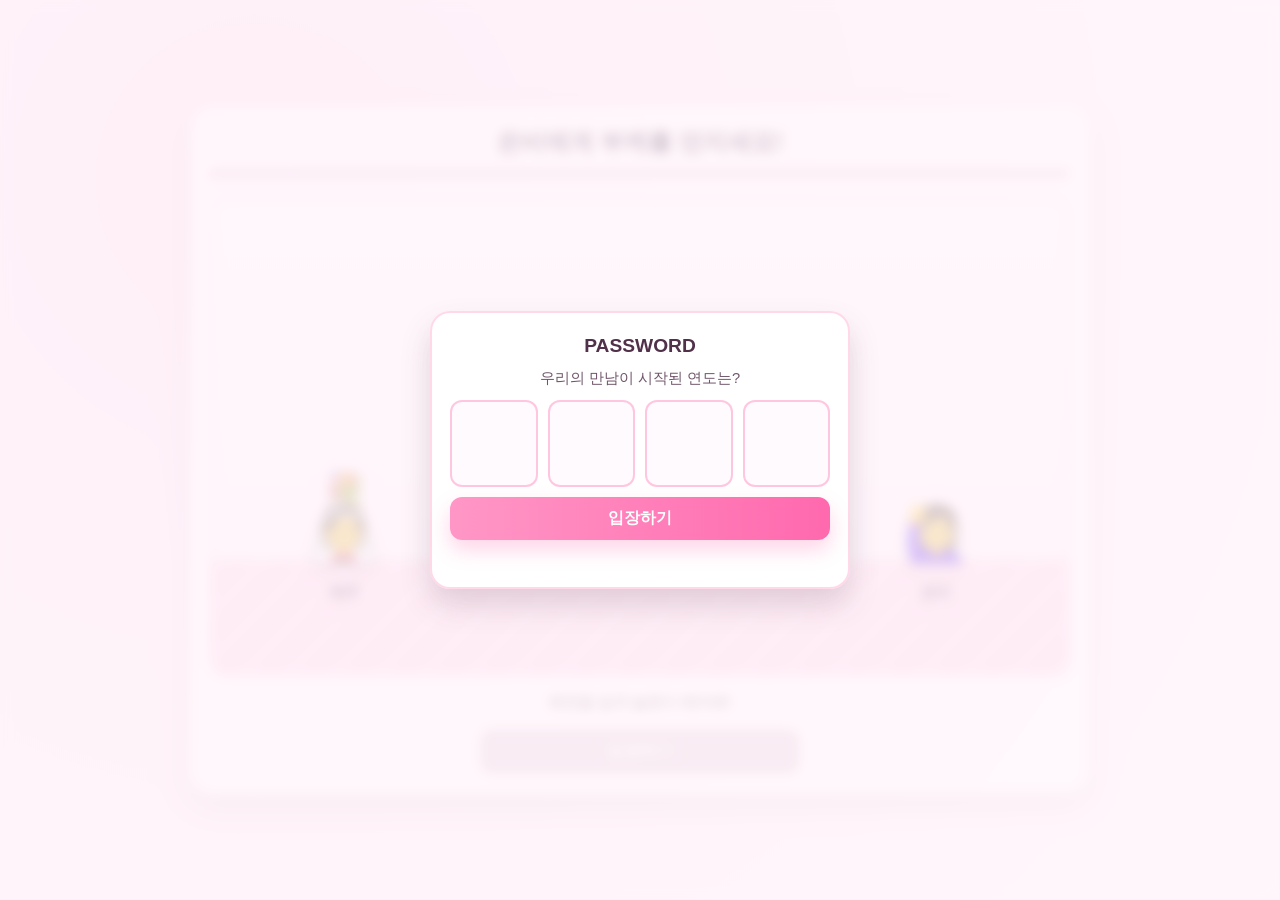
==== index.html @ e1ab9a33 "PIN 인트로, 배경음, 미션, UI 개선" ====
<!doctype html>
<html lang="ko">
<head>
  <meta charset="UTF-8" />
  <meta name="viewport" content="width=device-width, initial-scale=1.0" />
  <title>Eunbi Room</title>
  <link rel="stylesheet" href="style.css" />
</head>
<body>
  <div class="pin-gate" id="pinGate" role="dialog" aria-modal="true" aria-labelledby="pinTitle">
    <div class="pin-card">
      <h2 id="pinTitle" class="pin-title">PASSWORD</h2>
      <p class="pin-desc">우리의 만남이 시작된 연도는?</p>
      <form id="pinForm" class="pin-form" novalidate>
        <div class="pin-slots" id="pinSlots" aria-label="4자리 PIN 입력">
          <input class="pin-slot" type="password" inputmode="numeric" maxlength="1" autocomplete="off" required />
          <input class="pin-slot" type="password" inputmode="numeric" maxlength="1" autocomplete="off" required />
          <input class="pin-slot" type="password" inputmode="numeric" maxlength="1" autocomplete="off" required />
          <input class="pin-slot" type="password" inputmode="numeric" maxlength="1" autocomplete="off" required />
        </div>
        <button class="pin-submit" type="submit">입장하기</button>
      </form>
      <p class="pin-error" id="pinError" aria-live="polite"></p>
    </div>
  </div>

  <main class="app">
    <section class="hud">
      <div>
        <h1 class="title">은비에게 부케를 던지세요!</h1>
        <!-- <p class="hint">화면을 꾹 눌러 부케를 던져요</p> -->
      </div>
      <div class="meter-wrap" aria-live="polite">
        <div class="meter" aria-hidden="true">
          <div class="meter-success-zone" id="meterSuccessZone"></div>
          <div class="meter-fill" id="meterFill"></div>
        </div>
      </div>
    </section>

    <section class="stage" id="stage">
      <div class="ground"></div>
      <div class="confetti-layer" id="confettiLayer" aria-hidden="true"></div>

      <div class="character bride" aria-label="예주">
        👰
        <span class="name">예주</span>
      </div>

      <div class="character friend" aria-label="은비">
        🙋‍♀️
        <span class="name">은비</span>
      </div>

      <div class="bouquet" id="bouquet" aria-hidden="true">💐</div>
    </section>

    <p class="status" id="status">화면을 길게 눌렀다 떼어봐!</p>
    <button class="enter-btn" id="enterBtn" type="button" disabled>입장하기</button>
  </main>
  <div class="page-fade" id="pageFade" aria-hidden="true"></div>
  <iframe
    id="bgmPlayer"
    class="bgm-player"
    title="background music"
    src=""
    allow="autoplay; encrypted-media"
    referrerpolicy="strict-origin-when-cross-origin"
  ></iframe>

  <script src="script.js"></script>
</body>
</html>
---- style.css ----
:root {
  --bg1: #ffe6f2;
  --bg2: #fff7fb;
  --panel: rgba(255, 255, 255, 0.75);
  --text: #51304a;
  --accent: #ff6fae;
  --shadow: 0 12px 30px rgba(81, 48, 74, 0.16);
}

* {
  box-sizing: border-box;
}

body {
  margin: 0;
  min-height: 100vh;
  font-family: "Segoe UI", "Apple SD Gothic Neo", sans-serif;
  color: var(--text);
  background: radial-gradient(circle at 20% 20%, #ffd7ea 0%, var(--bg1) 35%, var(--bg2) 100%);
  display: grid;
  place-items: center;
  padding: 16px;
  user-select: none;
  -webkit-user-select: none;
  overflow: hidden;
}

body.pin-locked {
  overflow: hidden;
}

body.fading-out {
  pointer-events: none;
}

.app {
  width: min(900px, 100%);
  background: var(--panel);
  backdrop-filter: blur(4px);
  border-radius: 24px;
  box-shadow: var(--shadow);
  padding: 20px;
  display: grid;
  gap: 16px;
  transition: opacity 420ms ease, transform 420ms ease;
}

body.pin-locked .app {
  filter: blur(4px);
  opacity: 0.55;
  pointer-events: none;
}

.pin-gate {
  position: fixed;
  inset: 0;
  z-index: 200;
  display: grid;
  place-items: center;
  background: rgba(255, 247, 251, 0.78);
  backdrop-filter: blur(6px);
}

.pin-card {
  width: min(420px, calc(100% - 28px));
  background: rgba(255, 255, 255, 0.95);
  border: 2px solid rgba(255, 170, 205, 0.45);
  border-radius: 20px;
  box-shadow: 0 16px 30px rgba(81, 48, 74, 0.18);
  padding: 22px 18px 18px;
  display: grid;
  gap: 12px;
}

.pin-title {
  margin: 0;
  text-align: center;
  font-size: 1.2rem;
}

.pin-desc {
  margin: 0;
  text-align: center;
  opacity: 0.82;
  font-size: 0.92rem;
}

.pin-form {
  display: grid;
  gap: 10px;
}

.pin-slots {
  display: grid;
  grid-template-columns: repeat(4, 1fr);
  gap: 10px;
}

.pin-slot {
  width: 100%;
  aspect-ratio: 1 / 1;
  border: 2px solid rgba(255, 185, 218, 0.8);
  border-radius: 12px;
  font-size: 1.2rem;
  text-align: center;
  color: #51304a;
  background: #fffafd;
  outline: none;
}

.pin-slot:focus {
  border-color: #ff7db8;
  box-shadow: 0 0 0 3px rgba(255, 125, 184, 0.2);
}

.pin-submit {
  border: 0;
  border-radius: 12px;
  padding: 11px 14px;
  font-size: 0.98rem;
  font-weight: 700;
  color: #fff;
  cursor: pointer;
  background: linear-gradient(90deg, #ff97c6, #ff69ae);
  box-shadow: 0 10px 20px rgba(255, 105, 174, 0.28);
}

.pin-error {
  margin: 0;
  min-height: 1.2em;
  text-align: center;
  font-size: 0.9rem;
  color: #d63f82;
}

.pin-gate.is-hidden {
  display: none;
}

.bgm-player {
  position: fixed;
  width: 1px;
  height: 1px;
  opacity: 0;
  pointer-events: none;
  border: 0;
  inset: auto auto 0 0;
}

body.fading-out .app {
  opacity: 0.18;
  transform: scale(0.985);
}

.hud {
  display: grid;
  grid-template-columns: 1fr;
  gap: 10px;
}

.hud > div:first-child {
  width: 100%;
}

.title {
  margin: 0;
  font-size: clamp(1.15rem, 2vw, 1.5rem);
  text-align: center;
}

.hint {
  margin: 0;
  font-size: 0.95rem;
  opacity: 0.88;
}

.meter-wrap {
  display: flex;
  align-items: center;
  gap: 8px;
  width: 100%;
}

.meter {
  position: relative;
  height: 12px;
  border-radius: 999px;
  background: #f8d9e9;
  overflow: hidden;
  flex: 1;
  box-shadow: inset 0 2px 6px rgba(81, 48, 74, 0.15);
}

.meter-success-zone {
  position: absolute;
  left: 0%;
  width: 0%;
  top: 0;
  bottom: 0;
  background: rgba(255, 183, 216, 0.6);
  border-left: 1px solid rgba(255, 126, 182, 0.9);
  border-right: 1px solid rgba(255, 126, 182, 0.9);
  pointer-events: none;
}

.meter-fill {
  position: relative;
  z-index: 1;
  width: 0%;
  height: 100%;
  background: linear-gradient(90deg, #ffa2cd, #ff6fae);
  transition: width 60ms linear;
}

.stage {
  position: relative;
  height: min(56vh, 480px);
  border-radius: 18px;
  background:
    linear-gradient(to top, #ffe1ef 0 24%, transparent 24% 100%),
    linear-gradient(180deg, #fff9fd 0%, #ffeef7 100%);
  border: 2px solid rgba(255, 111, 174, 0.25);
  overflow: hidden;
  touch-action: none;
}

.stage.locked {
  pointer-events: none;
}

.confetti-layer {
  position: absolute;
  inset: 0;
  pointer-events: none;
  overflow: hidden;
}

.ground {
  position: absolute;
  left: 0;
  right: 0;
  bottom: 0;
  height: 24%;
  background: repeating-linear-gradient(
    -45deg,
    rgba(255, 111, 174, 0.15) 0 16px,
    rgba(255, 111, 174, 0.2) 16px 32px
  );
}

.character {
  position: absolute;
  bottom: 18%;
  width: clamp(68px, 10vw, 92px);
  aspect-ratio: 1 / 1.2;
  display: grid;
  place-items: center;
  font-size: clamp(36px, 5.8vw, 54px);
  filter: drop-shadow(0 8px 8px rgba(81, 48, 74, 0.2));
}

.bride {
  left: 10%;
}

.friend {
  right: 10%;
}

.friend.caught {
  animation: caught-bounce 360ms ease-out 2;
}

.name {
  position: absolute;
  top: calc(100% - 6px);
  left: 50%;
  transform: translateX(-50%);
  font-size: clamp(0.8rem, 1.7vw, 0.95rem);
  white-space: nowrap;
  font-weight: 600;
}

.bouquet {
  position: absolute;
  left: 13%;
  bottom: 34%;
  width: clamp(32px, 5vw, 44px);
  aspect-ratio: 1;
  display: grid;
  place-items: center;
  font-size: clamp(24px, 4.3vw, 34px);
  transform: translate(0, 0) rotate(0deg);
  pointer-events: none;
  will-change: transform;
  filter: drop-shadow(0 4px 4px rgba(81, 48, 74, 0.18));
}

.status {
  margin: 0;
  font-size: 0.95rem;
  opacity: 0.9;
  min-height: 1.2em;
  text-align: center;
}

.enter-btn {
  justify-self: center;
  width: min(320px, 100%);
  border: 0;
  border-radius: 12px;
  padding: 12px 16px;
  font-size: 1rem;
  font-weight: 700;
  letter-spacing: 0.02em;
  background: #d8b3c6;
  color: #fff;
  cursor: not-allowed;
  opacity: 0.7;
  transform: translateY(0);
  transition: transform 180ms ease, box-shadow 180ms ease, opacity 180ms ease, background 180ms ease;
}

.enter-btn.enabled {
  background: linear-gradient(90deg, #ff84bb, #ff5fa7);
  cursor: pointer;
  opacity: 1;
  box-shadow: 0 10px 24px rgba(255, 95, 167, 0.35);
}

.enter-btn.enabled:hover {
  transform: translateY(-1px);
}

.enter-btn.enabled:active {
  transform: translateY(0);
}

.page-fade {
  position: fixed;
  inset: 0;
  background: #fff;
  opacity: 0;
  pointer-events: none;
  transition: opacity 560ms ease;
  z-index: 100;
}

body.fading-out .page-fade {
  opacity: 1;
}

.confetti {
  position: absolute;
  width: 8px;
  height: 8px;
  border-radius: 50%;
  opacity: 0.98;
  box-shadow: 0 0 10px rgba(255, 255, 255, 0.75);
  animation: firework-burst 1100ms cubic-bezier(.12,.64,.19,1) forwards;
}

.confetti.core {
  width: 12px;
  height: 12px;
  box-shadow: 0 0 16px rgba(255, 255, 255, 0.9);
  animation-duration: 780ms;
}

.burst-ring {
  position: absolute;
  width: 12px;
  height: 12px;
  border-radius: 50%;
  border: 2px solid rgba(255, 196, 223, 0.9);
  transform: translate(-50%, -50%) scale(0.2);
  animation: burst-ring 680ms ease-out forwards;
  pointer-events: none;
}

@keyframes firework-burst {
  0% {
    transform: translate(0, 0) scale(0.3);
    opacity: 1;
  }
  70% {
    opacity: 1;
  }
  100% {
    transform: translate(var(--tx), var(--ty)) scale(1);
    opacity: 0;
  }
}

@keyframes burst-ring {
  0% {
    transform: translate(-50%, -50%) scale(0.2);
    opacity: 0.95;
  }
  100% {
    transform: translate(-50%, -50%) scale(11);
    opacity: 0;
  }
}

@keyframes caught-bounce {
  0% {
    transform: translateY(0) scale(1);
  }
  30% {
    transform: translateY(-9px) scale(1.04);
  }
  100% {
    transform: translateY(0) scale(1);
  }
}
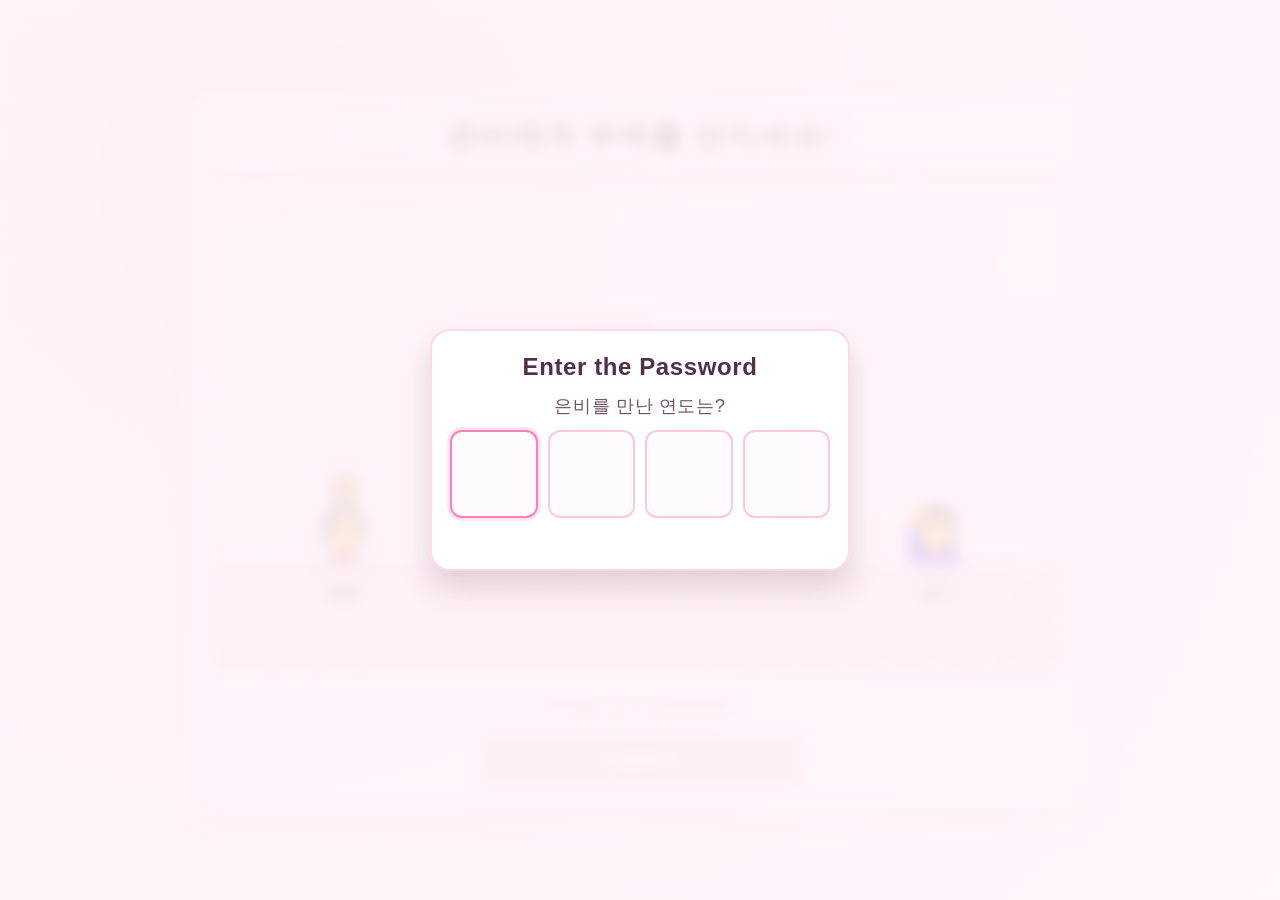
==== commit e71ceeca: "feat: 테스트 모드 분리 및 전환/배경 UI 개선" ====
--- a/index.html
+++ b/index.html
@@ -3,22 +3,22 @@
 <head>
   <meta charset="UTF-8" />
   <meta name="viewport" content="width=device-width, initial-scale=1.0" />
-  <title>Eunbi Room</title>
+  <title>YEJU</title>
+  <link rel="icon" href="data:image/svg+xml,%3Csvg xmlns='http://www.w3.org/2000/svg' viewBox='0 0 64 64'%3E%3Ctext y='52' font-size='52'%3E%F0%9F%92%95%3C/text%3E%3C/svg%3E" />
   <link rel="stylesheet" href="style.css" />
 </head>
 <body>
   <div class="pin-gate" id="pinGate" role="dialog" aria-modal="true" aria-labelledby="pinTitle">
     <div class="pin-card">
-      <h2 id="pinTitle" class="pin-title">PASSWORD</h2>
-      <p class="pin-desc">우리의 만남이 시작된 연도는?</p>
+      <h2 id="pinTitle" class="pin-title">Enter the Password</h2>
+      <p class="pin-desc">은비를 만난 연도는?</p>
       <form id="pinForm" class="pin-form" novalidate>
         <div class="pin-slots" id="pinSlots" aria-label="4자리 PIN 입력">
-          <input class="pin-slot" type="password" inputmode="numeric" maxlength="1" autocomplete="off" required />
-          <input class="pin-slot" type="password" inputmode="numeric" maxlength="1" autocomplete="off" required />
-          <input class="pin-slot" type="password" inputmode="numeric" maxlength="1" autocomplete="off" required />
-          <input class="pin-slot" type="password" inputmode="numeric" maxlength="1" autocomplete="off" required />
+          <input class="pin-slot" type="tel" inputmode="numeric" pattern="[0-9]*" maxlength="1" autocomplete="off" required />
+          <input class="pin-slot" type="tel" inputmode="numeric" pattern="[0-9]*" maxlength="1" autocomplete="off" required />
+          <input class="pin-slot" type="tel" inputmode="numeric" pattern="[0-9]*" maxlength="1" autocomplete="off" required />
+          <input class="pin-slot" type="tel" inputmode="numeric" pattern="[0-9]*" maxlength="1" autocomplete="off" required />
         </div>
-        <button class="pin-submit" type="submit">입장하기</button>
       </form>
       <p class="pin-error" id="pinError" aria-live="polite"></p>
     </div>
@@ -55,7 +55,7 @@
       <div class="bouquet" id="bouquet" aria-hidden="true">💐</div>
     </section>
 
-    <p class="status" id="status">화면을 길게 눌렀다 떼어봐!</p>
+    <p class="status" id="status">화면을 길게 눌렀다 떼어봐</p>
     <button class="enter-btn" id="enterBtn" type="button" disabled>입장하기</button>
   </main>
   <div class="page-fade" id="pageFade" aria-hidden="true"></div>
--- a/style.css
+++ b/style.css
@@ -1,3 +1,11 @@
+@font-face {
+  font-family: "HimnaeraneunMalbodan";
+  src: url("font/%EB%82%98%EB%88%94%EC%86%90%EA%B8%80%EC%94%A8%20%ED%9E%98%EB%82%B4%EB%9D%BC%EB%8A%94%20%EB%A7%90%EB%B3%B4%EB%8B%A8.ttf") format("truetype");
+  font-weight: 400;
+  font-style: normal;
+  font-display: swap;
+}
+
 :root {
   --bg1: #ffe6f2;
   --bg2: #fff7fb;
@@ -7,14 +15,20 @@
   --shadow: 0 12px 30px rgba(81, 48, 74, 0.16);
 }
 
-* {
+*,
+*::before,
+*::after {
   box-sizing: border-box;
+  font-family: inherit;
+  letter-spacing: inherit;
 }
 
 body {
   margin: 0;
   min-height: 100vh;
-  font-family: "Segoe UI", "Apple SD Gothic Neo", sans-serif;
+  font-family: "HimnaeraneunMalbodan", "Apple SD Gothic Neo", sans-serif;
+  font-size: 20px;
+  letter-spacing: 0.03em;
   color: var(--text);
   background: radial-gradient(circle at 20% 20%, #ffd7ea 0%, var(--bg1) 35%, var(--bg2) 100%);
   display: grid;
@@ -75,14 +89,14 @@
 .pin-title {
   margin: 0;
   text-align: center;
-  font-size: 1.2rem;
+  font-size: 1.5rem;
 }
 
 .pin-desc {
   margin: 0;
   text-align: center;
   opacity: 0.82;
-  font-size: 0.92rem;
+  font-size: 1.15rem;
 }
 
 .pin-form {
@@ -101,7 +115,7 @@
   aspect-ratio: 1 / 1;
   border: 2px solid rgba(255, 185, 218, 0.8);
   border-radius: 12px;
-  font-size: 1.2rem;
+  font-size: 1.48rem;
   text-align: center;
   color: #51304a;
   background: #fffafd;
@@ -129,7 +143,7 @@
   margin: 0;
   min-height: 1.2em;
   text-align: center;
-  font-size: 0.9rem;
+  font-size: 1.08rem;
   color: #d63f82;
 }
 
@@ -164,7 +178,7 @@
 
 .title {
   margin: 0;
-  font-size: clamp(1.15rem, 2vw, 1.5rem);
+  font-size: clamp(1.5rem, 2.6vw, 2rem);
   text-align: center;
 }
 
@@ -298,7 +312,7 @@
 
 .status {
   margin: 0;
-  font-size: 0.95rem;
+  font-size: 1.18rem;
   opacity: 0.9;
   min-height: 1.2em;
   text-align: center;
@@ -310,7 +324,7 @@
   border: 0;
   border-radius: 12px;
   padding: 12px 16px;
-  font-size: 1rem;
+  font-size: 1.22rem;
   font-weight: 700;
   letter-spacing: 0.02em;
   background: #d8b3c6;
@@ -414,3 +428,57 @@
     transform: translateY(0) scale(1);
   }
 }
+
+@media (max-width: 680px) {
+  body {
+    padding: 10px;
+  }
+
+  .app {
+    padding: 14px;
+    border-radius: 18px;
+    gap: 12px;
+  }
+
+  .title {
+    font-size: 1.3rem;
+  }
+
+  .stage {
+    height: min(52vh, 420px);
+    border-radius: 14px;
+  }
+
+  .status {
+    font-size: 1.06rem;
+  }
+
+  .enter-btn {
+    width: 100%;
+    min-height: 46px;
+  }
+
+  .pin-card {
+    width: min(380px, calc(100% - 20px));
+    padding: 18px 14px 14px;
+    border-radius: 16px;
+  }
+
+  .pin-title {
+    font-size: 1.3rem;
+  }
+
+  .pin-desc {
+    font-size: 1.04rem;
+  }
+
+  .pin-slots {
+    gap: 8px;
+  }
+
+  .pin-slot {
+    min-height: 60px;
+    font-size: 1.3rem;
+    border-radius: 10px;
+  }
+}
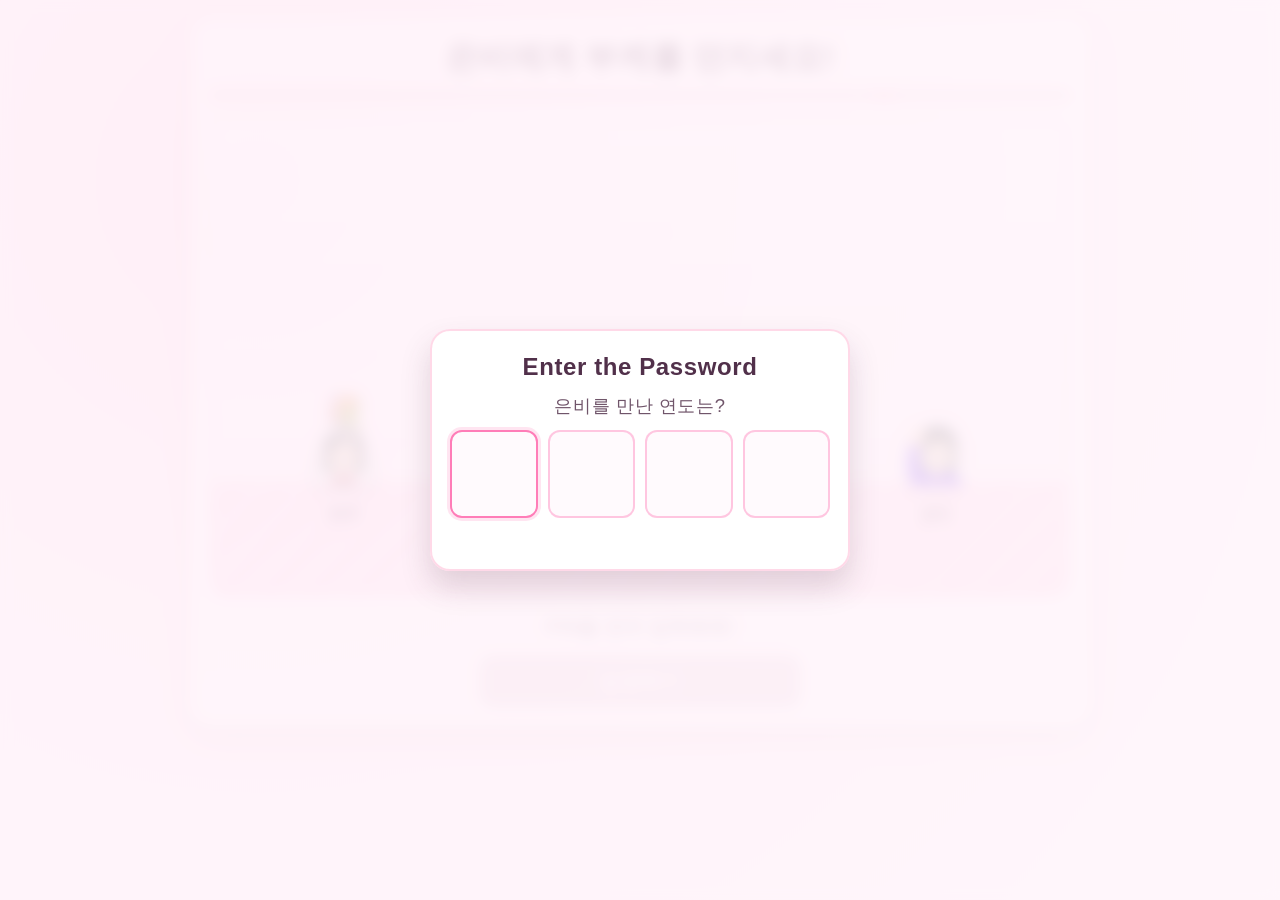
==== commit 1aad3d16: "feat: 게임 UX 개선 및 테스트 모드 분리" ====
--- a/index.html
+++ b/index.html
@@ -43,12 +43,12 @@
       <div class="confetti-layer" id="confettiLayer" aria-hidden="true"></div>
 
       <div class="character bride" aria-label="예주">
-        👰
+        👰🏻‍♀️
         <span class="name">예주</span>
       </div>
 
       <div class="character friend" aria-label="은비">
-        🙋‍♀️
+        🙋🏻‍♀️
         <span class="name">은비</span>
       </div>
 
--- a/style.css
+++ b/style.css
@@ -32,7 +32,7 @@
   color: var(--text);
   background: radial-gradient(circle at 20% 20%, #ffd7ea 0%, var(--bg1) 35%, var(--bg2) 100%);
   display: grid;
-  place-items: center;
+  place-items: start center;
   padding: 16px;
   user-select: none;
   -webkit-user-select: none;
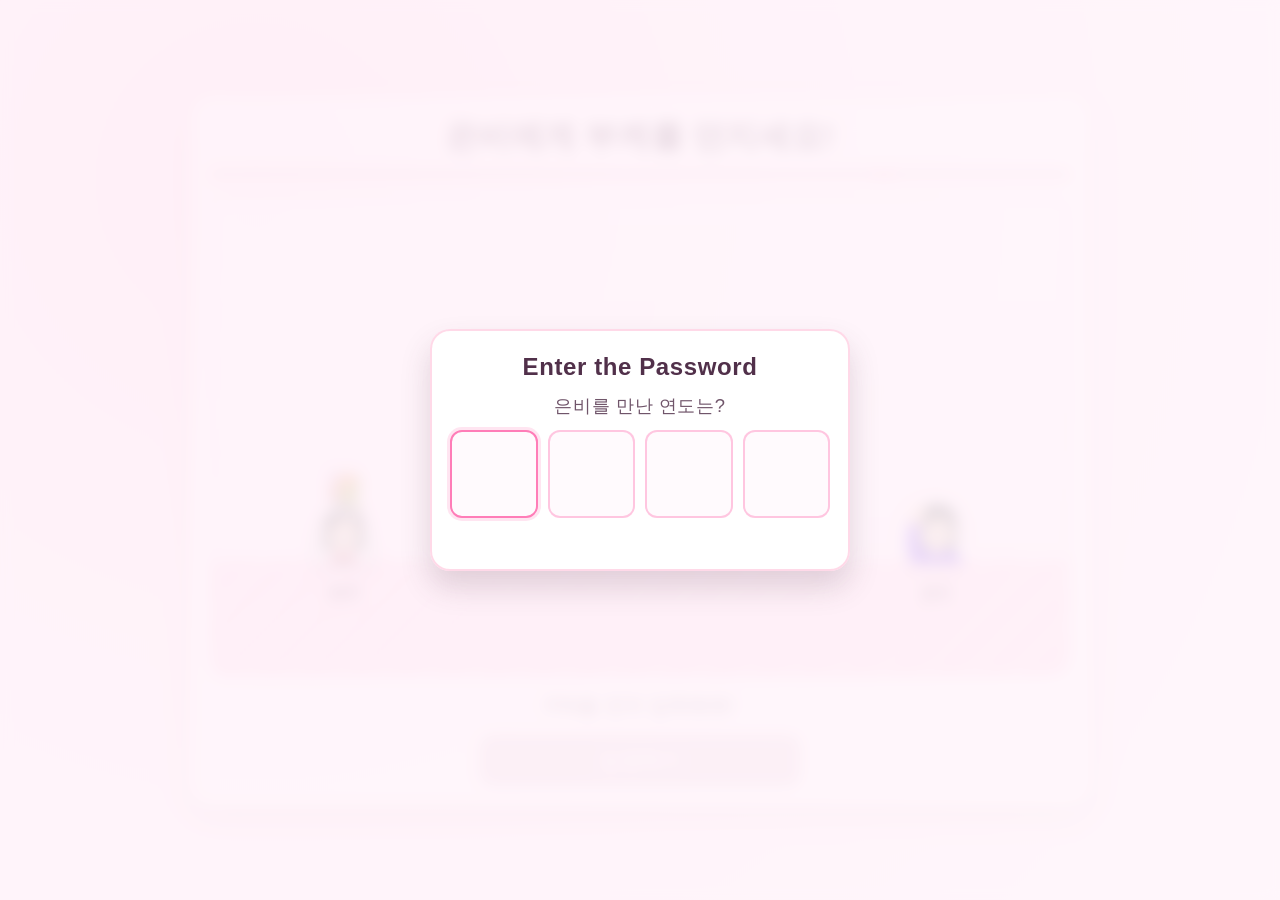
==== commit 176604f0: "og세팅" ====
--- a/index.html
+++ b/index.html
@@ -4,6 +4,14 @@
   <meta charset="UTF-8" />
   <meta name="viewport" content="width=device-width, initial-scale=1.0" />
   <title>YEJU</title>
+  <meta property="og:type" content="website" />
+  <meta property="og:title" content="YEJU" />
+  <meta property="og:image" content="jellybackground.png" />
+  <meta property="og:image:width" content="640" />
+  <meta property="og:image:height" content="640" />
+  <meta property="og:locale" content="ko_KR" />
+  <meta name="twitter:card" content="summary_large_image" />
+  <meta name="twitter:image" content="jellybackground.png" />
   <link rel="icon" href="data:image/svg+xml,%3Csvg xmlns='http://www.w3.org/2000/svg' viewBox='0 0 64 64'%3E%3Ctext y='52' font-size='52'%3E%F0%9F%92%95%3C/text%3E%3C/svg%3E" />
   <link rel="stylesheet" href="style.css" />
 </head>
--- a/style.css
+++ b/style.css
@@ -32,7 +32,7 @@
   color: var(--text);
   background: radial-gradient(circle at 20% 20%, #ffd7ea 0%, var(--bg1) 35%, var(--bg2) 100%);
   display: grid;
-  place-items: start center;
+  place-items: center;
   padding: 16px;
   user-select: none;
   -webkit-user-select: none;
